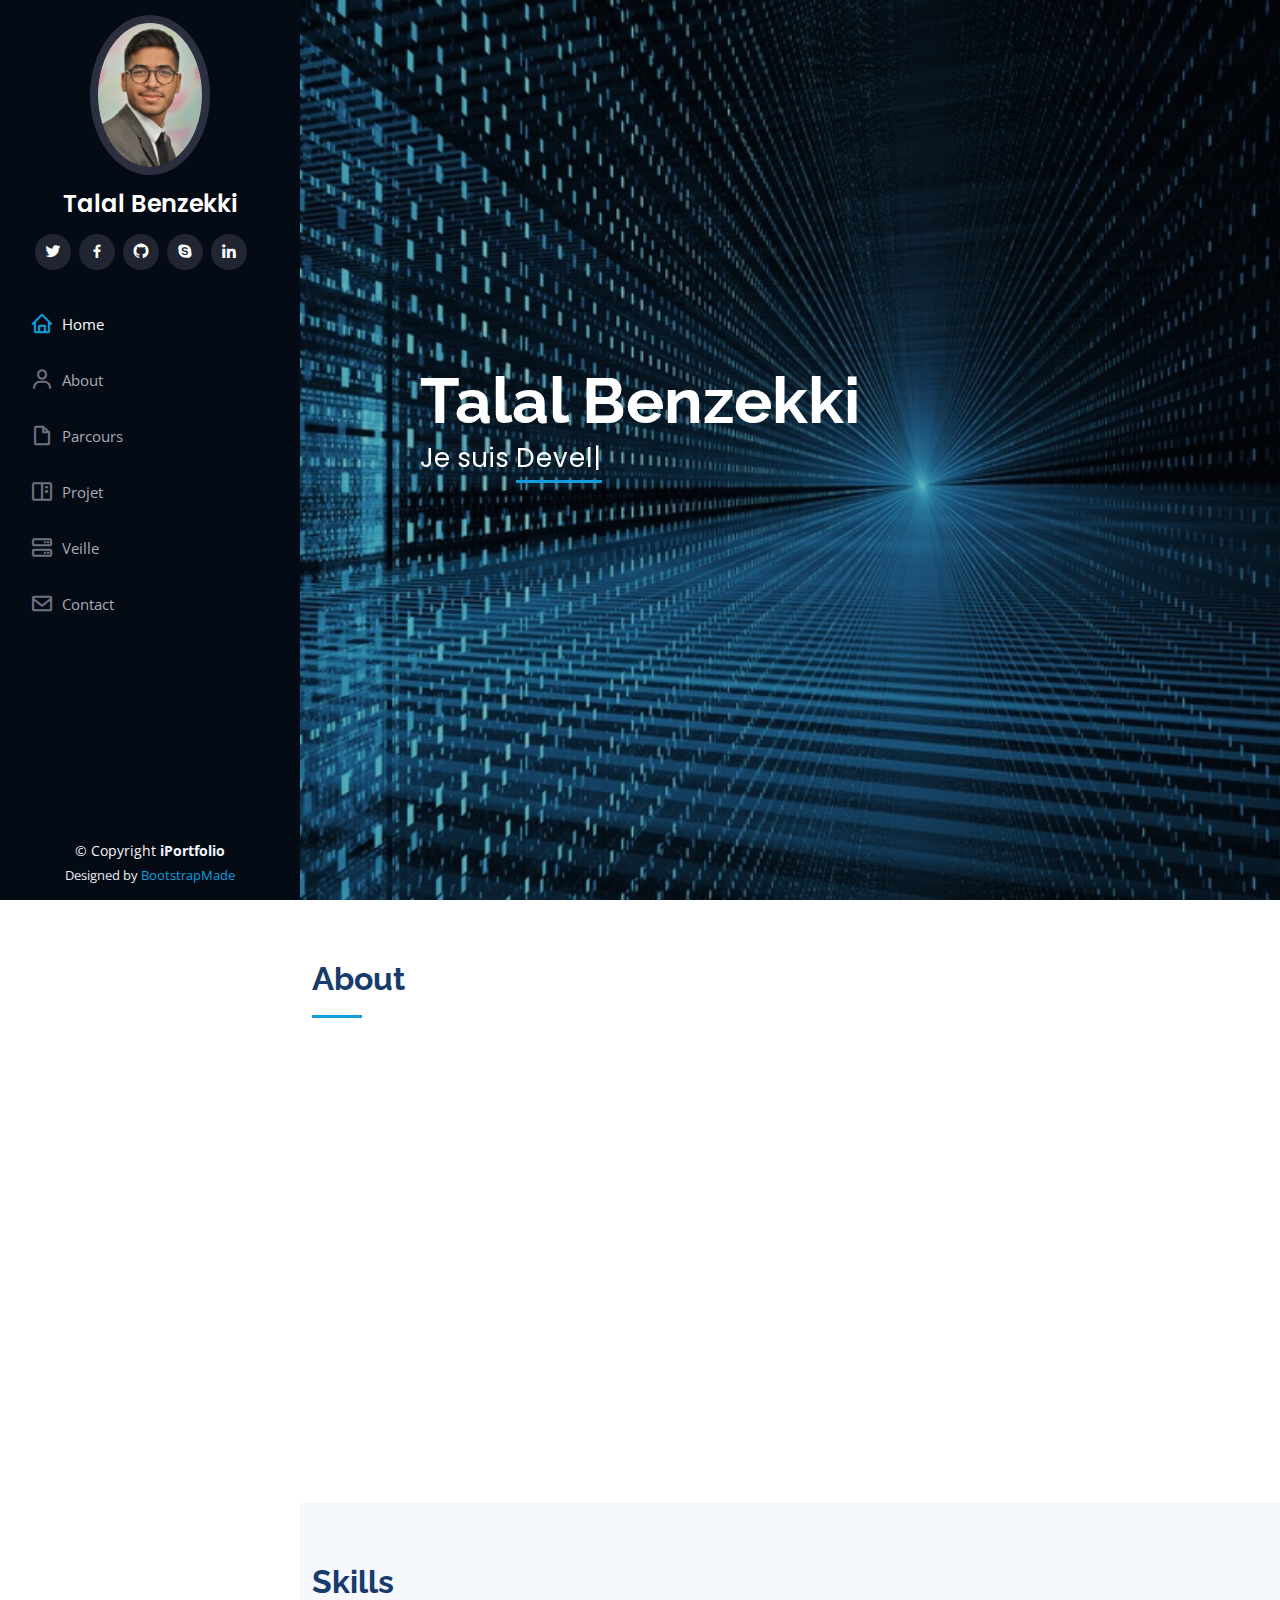
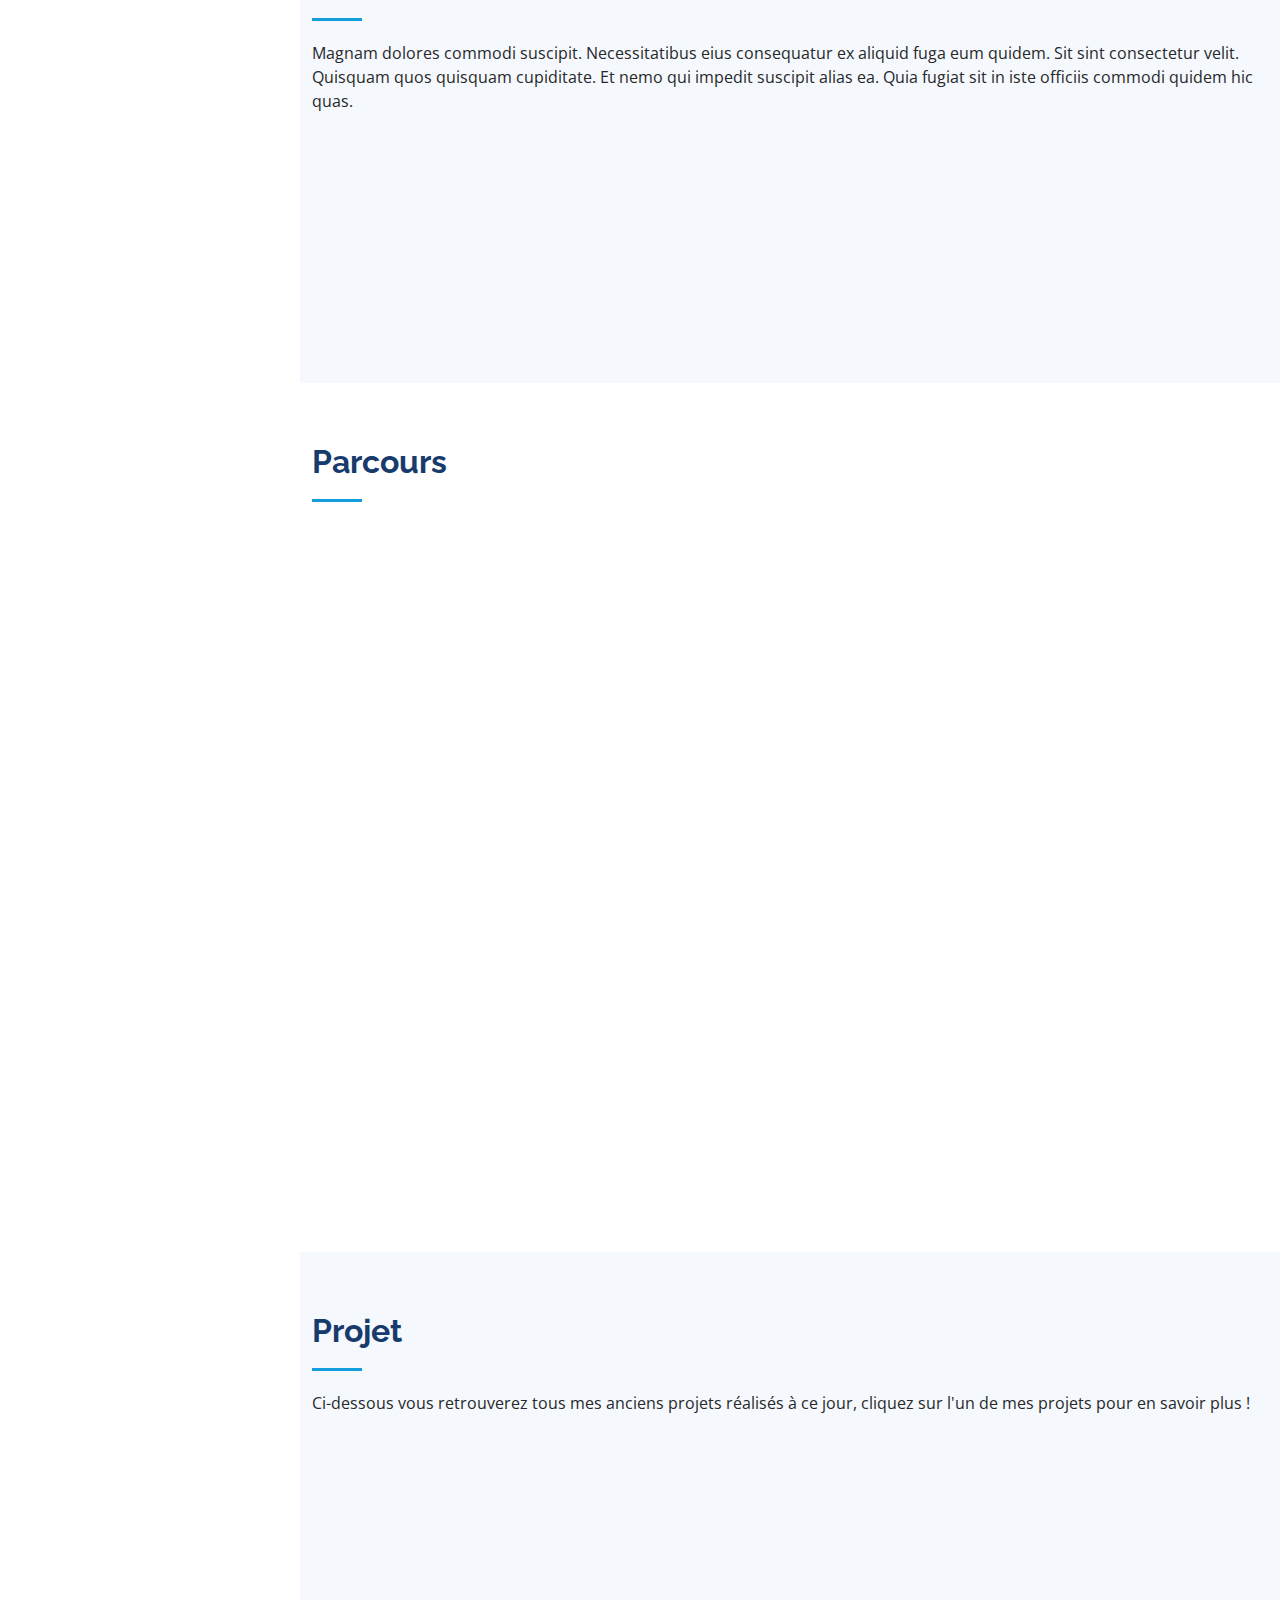
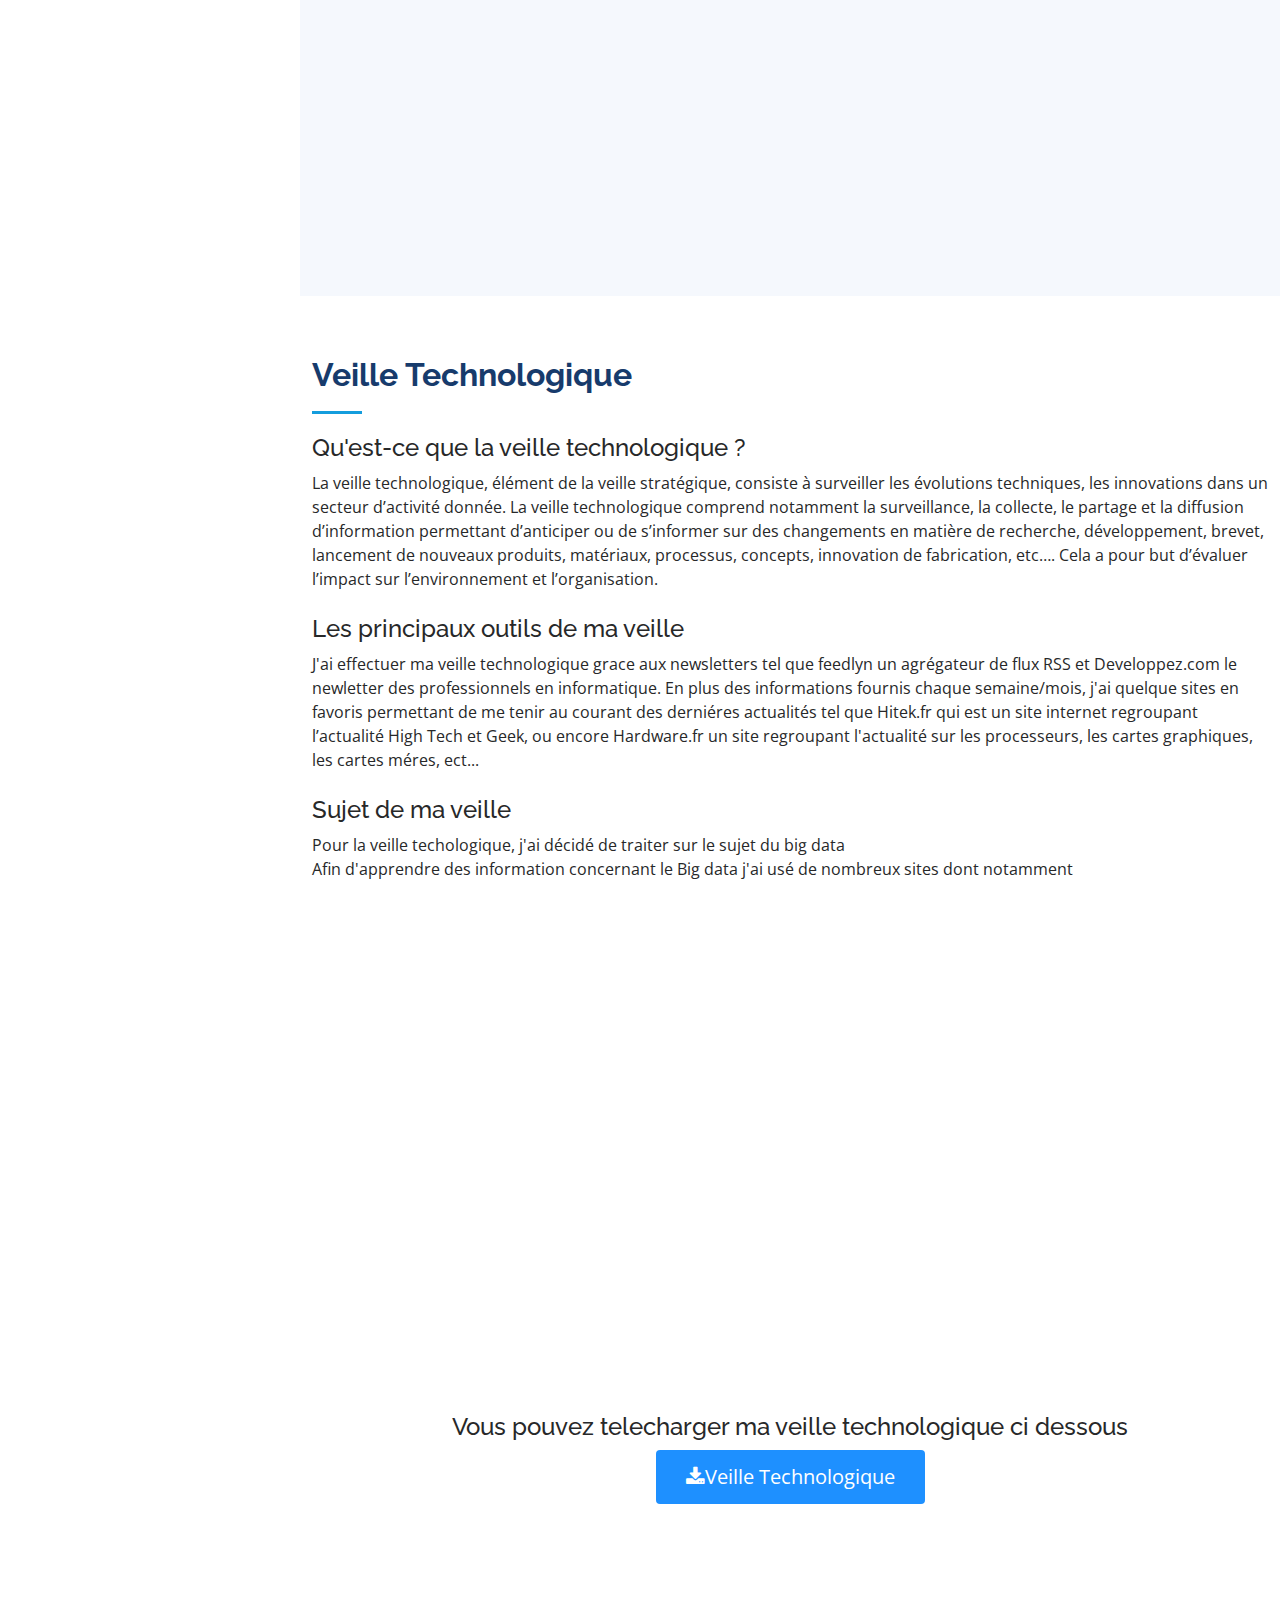
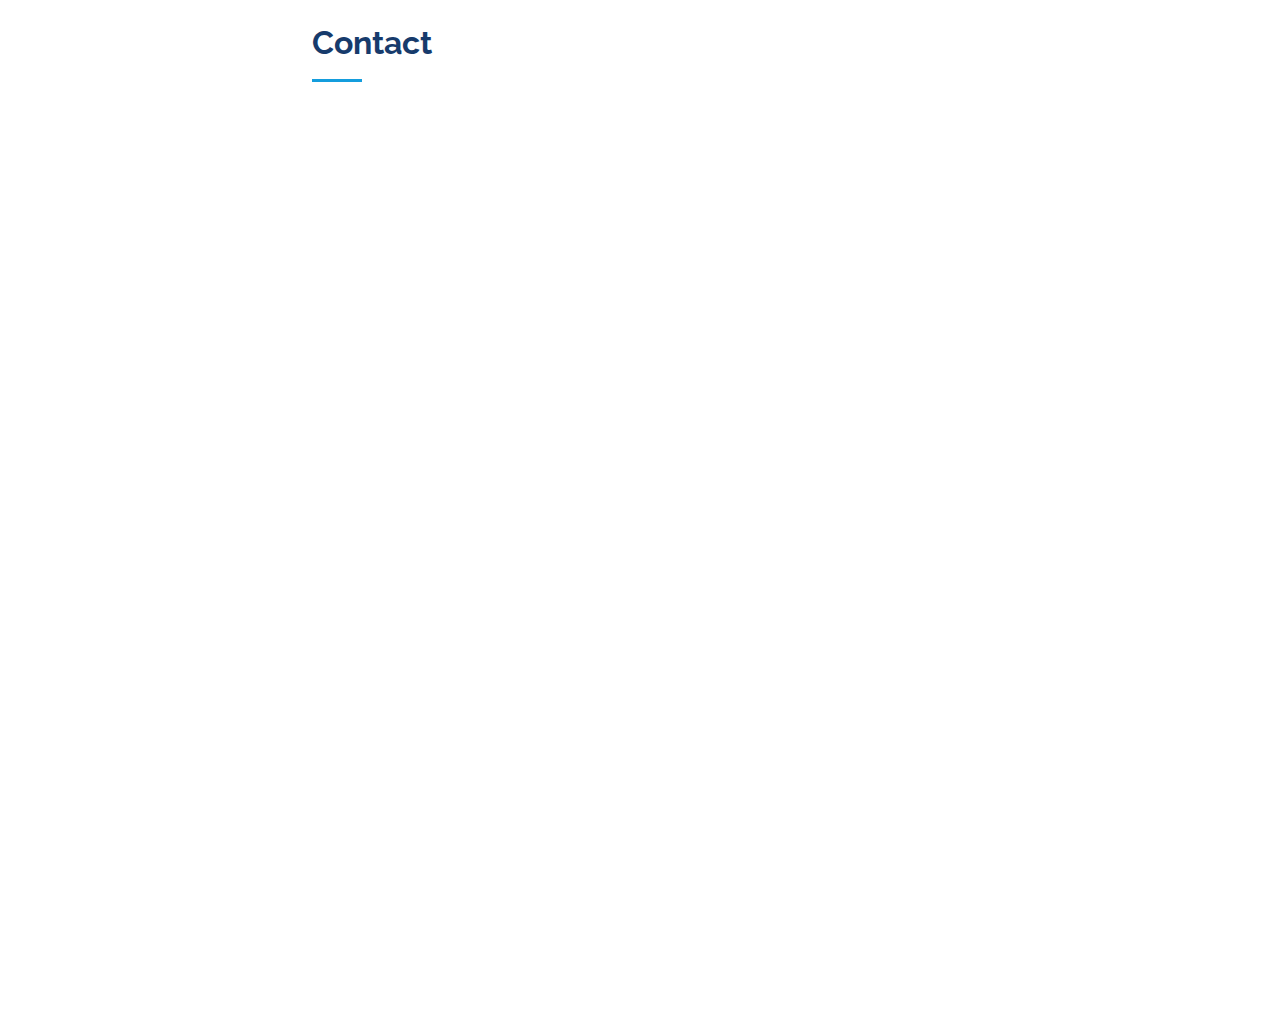
==== iPortfolio/index.html @ 44877b8a "Feat: Ajout du Portfolio" ====
<!DOCTYPE html>
<html lang="en">

<head>
  <meta charset="utf-8">
  <meta content="width=device-width, initial-scale=1.0" name="viewport">

  <title>iPortfolio Bootstrap Template - Index</title>
  <meta content="" name="description">
  <meta content="" name="keywords">

  <!-- Favicons -->
  <link href="assets/img/favicon.png" rel="icon">
  <link href="assets/img/apple-touch-icon.png" rel="apple-touch-icon">

  <!-- Google Fonts -->
  <link href="https://fonts.googleapis.com/css?family=Open+Sans:300,300i,400,400i,600,600i,700,700i|Raleway:300,300i,400,400i,500,500i,600,600i,700,700i|Poppins:300,300i,400,400i,500,500i,600,600i,700,700i" rel="stylesheet">

  <!-- Vendor CSS Files -->
  <link href="assets/vendor/aos/aos.css" rel="stylesheet">
  <link href="assets/vendor/bootstrap/css/bootstrap.min.css" rel="stylesheet">
  <link href="assets/vendor/bootstrap-icons/bootstrap-icons.css" rel="stylesheet">
  <link href="assets/vendor/boxicons/css/boxicons.min.css" rel="stylesheet">
  <link href="assets/vendor/glightbox/css/glightbox.min.css" rel="stylesheet">
  <link href="assets/vendor/swiper/swiper-bundle.min.css" rel="stylesheet">
  <link rel="stylesheet" href="https://cdnjs.cloudflare.com/ajax/libs/font-awesome/4.7.0/css/font-awesome.min.css">
  <!-- Template Main CSS File -->
  <link href="assets/css/style.css" rel="stylesheet">

  <!-- =======================================================
  * Template Name: iPortfolio - v3.7.0
  * Template URL: https://bootstrapmade.com/iportfolio-bootstrap-portfolio-websites-template/
  * Author: BootstrapMade.com
  * License: https://bootstrapmade.com/license/
  ======================================================== -->
</head>

<body>

  <!-- ======= Mobile nav toggle button ======= -->
  <i class="bi bi-list mobile-nav-toggle d-xl-none"></i>

  <!-- ======= Header ======= -->
  <header id="header">
    <div class="d-flex flex-column">

      <div class="profile">
        <img src="assets/img/profile.jpg" alt="" class="img-fluid rounded-circle">
        <h1 class="text-light"><a href="index.html">Talal Benzekki</a></h1>
        <div class="social-links mt-3 text-center">
          <a href="#" class="twitter"><i class="bx bxl-twitter"></i></a>
          <a href="#" class="facebook"><i class="bx bxl-facebook"></i></a>
          <a href="https://github.com/Astralale" class="github"><i class="bx bxl-github"></i></a>
          <a href="#" class="google-plus"><i class="bx bxl-skype"></i></a>
          <a href="https://www.linkedin.com/in/talal-benzekki-a6674122a/" class="linkedin"><i class="bx bxl-linkedin"></i></a>
          <i class="fa-solid fa-user"></i>
        </div>
      </div>

      <nav id="navbar" class="nav-menu navbar">
        <ul>
          <li><a href="#hero" class="nav-link scrollto active"><i class="bx bx-home"></i> <span>Home</span></a></li>
          <li><a href="#about" class="nav-link scrollto"><i class="bx bx-user"></i> <span>About</span></a></li>
          <li><a href="#resume" class="nav-link scrollto"><i class="bx bx-file-blank"></i> <span>Parcours</span></a></li>
          <li><a href="#portfolio" class="nav-link scrollto"><i class="bx bx-book-content"></i> <span>Projet</span></a></li>
          <li><a href="#services" class="nav-link scrollto"><i class="bx bx-server"></i> <span>Veille</span></a></li>
          <li><a href="#contact" class="nav-link scrollto"><i class="bx bx-envelope"></i> <span>Contact</span></a></li>
        </ul>
      </nav><!-- .nav-menu -->
    </div>
  </header><!-- End Header -->

  <!-- ======= Hero Section ======= -->
  <section id="hero" class="d-flex flex-column justify-content-center align-items-center">
    <div class="hero-container" data-aos="fade-in">
      <h1>Talal Benzekki</h1>
      <p>Je suis <span class="typed" data-typed-items="Developpeur, Curieux"></span></p>
    </div>
  </section><!-- End Hero -->

  <main id="main">

    <!-- ======= About Section ======= -->
    <section id="about" class="about">
      <div class="container">

        <div class="section-title">
          <h2>About</h2>
        </div>

        <div class="row">
          <div class="col-lg-4" data-aos="fade-right">
            <img src="assets/img/profile.jpg" class="img-fluid" alt="">
          </div>
          <div class="col-lg-8 pt-4 pt-lg-0 content" data-aos="fade-left">
            <h3>Présentation</h3>
            <p>
              Je suis <strong>Talal Benzekki</strong>, étudiant en premiere année de <strong>BTS SIO </strong> (Services Informatiques aux Organisations), Option SLAM (Solutions Logicielles et Application Métier)
              l'option spécialisée pour le développement, au <strong> lycée Parc des Loges</strong> à Evry (91000).
             </p>
            <p> Actuellement diplômé du BAC GENERALE Option NSI (Numerique Science Informatique). </p>
            <a href="assets/img/CV_BENZEKKI_TALAL.docx" style="text-decoration:none;" target="_blank"><strong> Retrouvez mon CV ici <i class="icofont-file-document"></i></strong></a><br><br>
            <h3>Projet Professionnel</h3>
            <p>
              Mon projet professionnel est de devenir <strong>Webmaster / Web développeur</strong> (concepteur de site internet), après mes 2 ans d'études en <strong>BTS SIO </strong>
              je compte  ensuite poursuivre mes etudes en rejoignant une ecole d'ingenieur.
            </p>
          </div>
        </div>

      </div>
    </section><!-- End About Section -->

      <!-- ======= Skills Section ======= -->
    <section id="skills" class="skills section-bg">
      <div class="container">

        <div class="section-title">
          <h2>Skills</h2>
          <p>Magnam dolores commodi suscipit. Necessitatibus eius consequatur ex aliquid fuga eum quidem. Sit sint consectetur velit. Quisquam quos quisquam cupiditate. Et nemo qui impedit suscipit alias ea. Quia fugiat sit in iste officiis commodi quidem hic quas.</p>
        </div>

        <div class="row skills-content">

          <div class="col-lg-6" data-aos="fade-up">

            <div class="progress">
              <span class="skill">HTML <i class="val">100%</i></span>
              <div class="progress-bar-wrap">
                <div class="progress-bar" role="progressbar" aria-valuenow="100" aria-valuemin="0" aria-valuemax="100"></div>
              </div>
            </div>

            <div class="progress">
              <span class="skill">CSS <i class="val">90%</i></span>
              <div class="progress-bar-wrap">
                <div class="progress-bar" role="progressbar" aria-valuenow="90" aria-valuemin="0" aria-valuemax="100"></div>
              </div>
            </div>

            <div class="progress">
              <span class="skill">JavaScript <i class="val">75%</i></span>
              <div class="progress-bar-wrap">
                <div class="progress-bar" role="progressbar" aria-valuenow="75" aria-valuemin="0" aria-valuemax="100"></div>
              </div>
            </div>

          </div>

          <div class="col-lg-6" data-aos="fade-up" data-aos-delay="100">

            <div class="progress">
              <span class="skill">PHP <i class="val">80%</i></span>
              <div class="progress-bar-wrap">
                <div class="progress-bar" role="progressbar" aria-valuenow="80" aria-valuemin="0" aria-valuemax="100"></div>
              </div>
            </div>

            <div class="progress">
              <span class="skill">WordPress/CMS <i class="val">90%</i></span>
              <div class="progress-bar-wrap">
                <div class="progress-bar" role="progressbar" aria-valuenow="90" aria-valuemin="0" aria-valuemax="100"></div>
              </div>
            </div>

            <div class="progress">
              <span class="skill">Photoshop <i class="val">55%</i></span>
              <div class="progress-bar-wrap">
                <div class="progress-bar" role="progressbar" aria-valuenow="55" aria-valuemin="0" aria-valuemax="100"></div>
              </div>
            </div>

          </div>

        </div>

      </div>
    </section><!-- End Skills Section -->

    <!-- ======= Resume Section ======= -->
    <section id="resume" class="resume">
      <div class="container">

        <div class="section-title">
          <h2>Parcours</h2>
        </div>

        <div class="row">
          <div class="col-lg-6" data-aos="fade-up">
            <h3 class="resume-title">Expérience profesionnelle</h3>
            <div class="resume-item pb-0">
              <h4>STAGE DÉVELOPPEUR FRONT-END</h4>
              <h5>Mai - Juin 2021</h5>
              <p><em>Stage chez l'entreprise Hersand où j'ai effectué la refonte d'un site marchand via le CMS Drupal, création d'un logiciel de gestion de stock.</em></p>

            </div>

            <h3 class="resume-title">Formations</h3>
            <div class="resume-item">
              <h4 >BTS SIO (SERVICES INFORMATIQUES AUX ORGANISATIONS)</h4>
              <h5>2021- 2023</h5>
              <p><em>Lycée Robert Schuman Dugny, Option SLAM (Solutions Logicielles et Applications Métiers)</em></p>
            </div>
            <div class="resume-item">
              <h4>BAC GENERALE OPTION MATHEMATIQUE NSI(NUMERIQUE SCIENCE INFORMATIQUE)</h4>
              <h5>2020 - 2021</h5>
              <p><em>Lycée la Salle Saint Rosaire, Sarcelle</em></p>
            </div>
          </div>
          <div class="col-lg-6" data-aos="fade-up" data-aos-delay="100">
            <h3 class="resume-title">Centres D'intérêts</h3>
            <div class="resume-item">
              <h4>Veille technologique</h4>
              <h5>2021 - Maintenant</h5>
              <p><em>J'ai pour habitude de lire des articles concernant l'informatique et plus particulierement le big data car c'est un domaine que je trouve tres interessant.</em></p>

            </div>
            <div class="resume-item">
              <h4>Musculation</h4>
              <h5>2021 - Maintenant</h5>
              <p><em>Pratiqué la musculation en chaque fin de soirée, m'aide à réduire le stress et booste la confiance en soi !</em></p>

            </div>
            <div class="resume-item">
              <h4>Devellopement</h4>
              <h5>2018 - Maintenant</h5>
              <p><em>Au-delàs des projets a réalisé au cours de mon année de BTS, pendant mon temps libre, je code  en html, css, php, java.</em></p>
              <ul>
                <li>Creation de jeu en java.</li>
                <li>Creation de site avec base de données</li>
                <li>Creation de site avec avec animation css</li>
              </ul>
            </div>
          </div>
        </div>

      </div>
    </section><!-- End Resume Section -->

    <!-- ======= Portfolio Section ======= -->
    <section id="portfolio" class="portfolio section-bg">
      <div class="container">

        <div class="section-title">
          <h2>Projet</h2>
          <p>Ci-dessous vous retrouverez tous mes anciens projets réalisés à ce jour, cliquez sur l'un de mes projets pour en savoir plus !</p>
        </div>

        <div class="row" data-aos="fade-up">
          <div class="col-lg-12 d-flex justify-content-center">
            <ul id="portfolio-flters">
              <li data-filter="*" class="filter-active">All</li>
              <li data-filter=".filter-java">Application java</li>
              <li data-filter=".filter-web">Site Web</li>
            </ul>
          </div>
        </div>

        <div class="row portfolio-container" data-aos="fade-up" data-aos-delay="100">

          <div class="col-lg-4 col-md-6 portfolio-item filter-web">
            <h4 style="text-align: center">Site- KUT Cinema</h4>
            <center><h5 class="date" style>Decembre 2021</h5></center>
            <div class="portfolio-wrap">
                <img src="assets/img/portfolio/Kut-cinema.JPG" class="img-fluid" alt="">
                <div class="portfolio-links">
                  <a href="assets/img/portfolio/portfolio-1.jpg" data-gallery="portfolioGallery" class="portfolio-lightbox" title="App 1"><i class="bx bx-plus"></i></a>
                  <a href="portfolio-details.html" title="More Details"><i class="bx bx-link"></i></a>
                </div>
            </div>
            <br>
            <center><h5 class="date" style="background: #ffe5e5;">Langages : HTML, CSS, PHP object</h5></center>
          </div>


          <div class="col-lg-4 col-md-6 portfolio-item filter-web">
            <h4 style="text-align: center">Site- Projet Avion</h4>
            <center><h5 class="date" style>Decembre 2021</h5></center>
            <div class="portfolio-wrap">
              <img src="assets/img/portfolio/Projet-avion.JPG" class="img-fluid" alt="">
              <div class="portfolio-links">
                <a href="assets/img/portfolio/portfolio-1.jpg" data-gallery="portfolioGallery" class="portfolio-lightbox" title="App 1"><i class="bx bx-plus"></i></a>
                <a href="portfolio-details.html" title="More Details"><i class="bx bx-link"></i></a>
              </div>
            </div>
            <br>
            <center><h5 class="date" style="background: #ffe5e5;">Langages : HTML, CSS, PHP object</h5></center>
          </div>


          <div class="col-lg-4 col-md-6 portfolio-item filter-web">
            <h4 style="text-align: center">Site- Projet Pronote</h4>
            <center><h5 class="date" style>Fevrier 2021</h5></center>
            <div class="portfolio-wrap">
              <img src="assets/img/portfolio/Projet-Schoolnow.jpg" class="img-fluid" alt="">
              <div class="portfolio-links">
                <a href="assets/img/portfolio/portfolio-1.jpg" data-gallery="portfolioGallery" class="portfolio-lightbox" title="App 1"><i class="bx bx-plus"></i></a>
                <a href="portfolio-details.html" title="More Details"><i class="bx bx-link"></i></a>
              </div>
            </div>
            <br>
            <center><h5 class="date" style="background: #ffe5e5;">Langages : HTML, CSS, PHP object</h5></center>
          </div>

        </div>

      </div>
    </section><!-- End Portfolio Section -->

    <!-- ======= Services Section ======= -->
    <section id="services" class="services">
      <div class="container">

        <div class="section-title">
          <h2>Veille Technologique</h2>
          <h4>Qu'est-ce que la veille technologique ?</h4>
          <p>La veille technologique, élément de la veille stratégique, consiste à surveiller les évolutions techniques, les innovations dans un secteur d’activité donnée. La veille technologique comprend notamment la surveillance, la collecte, le partage et la diffusion d’information permettant d’anticiper ou de s’informer sur des changements en matière de recherche, développement, brevet, lancement de nouveaux produits, matériaux, processus, concepts, innovation de fabrication, etc…. Cela a pour but d’évaluer l’impact sur l’environnement et l’organisation.</p>
          <br>
          <h4>Les principaux outils de ma veille</h4>
          <p>J'ai effectuer ma veille technologique grace aux newsletters tel que feedlyn un agrégateur de flux RSS et Developpez.com le newletter des professionnels en informatique. En plus des informations fournis chaque semaine/mois, j'ai quelque sites en favoris permettant de me tenir au courant des derniéres actualités tel que Hitek.fr qui est un site internet regroupant l’actualité High Tech et Geek, ou encore Hardware.fr un site regroupant l'actualité sur les processeurs, les cartes graphiques, les cartes méres, ect...</p>
          <br>
          <h4>Sujet de ma veille</h4>
          <p>Pour la veille techologique, j'ai décidé de traiter sur le sujet du big data </p>
          <p>Afin d'apprendre des information concernant le Big data j'ai usé de nombreux sites dont notamment</p>
        </div>

        <div class="row">
          <div class="col-lg-4 col-md-6 icon-box" data-aos="fade-up">
            <div class="icon"><i class="bi bi-briefcase"></i></div>
            <h4 class="title"><a href="">Les 7 tendances du Big Data en 2017</a></h4>
            <p class="description">De plus en plus d’entreprises consacrent une partie de leurs activités à l’exploitation de données, sans pour autant disposer en interne des compétences nécessaires. Par conséquent, les équipes internes et les partenaires qui fournissent ou prennent en charge le Big Data connaitront une ascension considérable. Par contre, ces mêmes partenaires devront s’assurer de la sécurité des données. Mais ils doivent proposer également à leurs clients des moyens plus efficaces pour les analyser.</p>
          </div>
          <div class="col-lg-4 col-md-6 icon-box" data-aos="fade-up" data-aos-delay="100">
            <div class="icon"><i class="bi bi-card-checklist"></i></div>
            <h4 class="title"><a href="https://itsocial.fr/articles-decideurs/article/etat-lieux-big-data-leconomie-francaise/">Etat des lieux du Big Data dans l’économie française</a></h4>
            <p class="description">Le marché du Big Data s'accélère. Son ancrage au cœur des stratégies des entreprises françaises serait le signe de la maturité.

              Le marché français du Big Data serait arrivé à maturité. Son rayonnement s'étendrait désormais à tous les secteurs d'activité de l'économie française, concrétisant ainsi la mise en avant de projets applicatifs, et non plus uniquement expérimentaux.</p>
          </div>
          <div class="col-lg-4 col-md-6 icon-box" data-aos="fade-up" data-aos-delay="200">
            <div class="icon"><i class="bi bi-currency-dollar"></i></div>
            <h4 class="title"><a href="">Big Data analytiques : un marché de 34,1 Md$ en Europe selon IDC</a></h4>
            <p class="description">IDC prévoit que les revenus du Big Data et des analytiques en Europe occidentale atteindront 34,1 milliards de dollars en 2017, soit une augmentation de 10,4% par rapport à 2016.Les très grandes entreprises (plus de 1000 employés) seront à l’origine de 60% de ces dépenses en 2020,les banques, le discret manufacturing (produits finis) et les processus de fabrications seront plus d’un tiers des investissements IT dans les Big Data analytiques.</p>
          </div>
        </div>
        <div style="text-align: center;"><h4>Vous pouvez telecharger ma veille technologique ci dessous</h4>
          <a href="assets/img/Tableau%20de%20suivi%20de%20veille%20technologique%20BTS%20SIO%20–%20Copie%20(1).xlsx" target="_blank">
            <button class="btn" ><i class="fa fa-download"></i>Veille Technologique</button>
          </a>
        </div>
      </div>


    </section><!-- End Services Section -->


    <!-- ======= Contact Section ======= -->
    <section id="contact" class="contact">
      <div class="container">

        <div class="section-title">
          <h2>Contact</h2>
        </div>

        <div class="row" data-aos="fade-in">

          <div class="col-lg-5 d-flex align-items-stretch">
            <div class="info">
              <div class="address">
                <i class="bi bi-geo-alt"></i>
                <h4>Ville:</h4>
                <p>Pierrefitte-sur-Seine
                </p>
              </div>

              <div class="email">
                <i class="bi bi-envelope"></i>
                <h4>Email:</h4>
                <p>benzekkitalal@gmail.com</p>
              </div>

              <div class="phone">
                <i class="bi bi-phone"></i>
                <h4>Telephone:</h4>
                <p>07 68 33 26 36</p>
              </div>

              <iframe src="https://www.google.com/maps/embed?pb=!1m18!1m12!1m3!1d2619.4421032490595!2d2.3578498155366225!3d48.96410807929802!2m3!1f0!2f0!3f0!3m2!1i1024!2i768!4f13.1!3m3!1m2!1s0x47e669653a7757b5%3A0x526de60a321beda!2sMairie%20de%20Pierrefitte!5e0!3m2!1sfr!2sfr!4v1650045807816!5m2!1sfr!2sfr" width="600" height="450" style="border:0;" allowfullscreen="" loading="lazy" referrerpolicy="no-referrer-when-downgrade"></iframe>            </div>

          </div>

          <div class="col-lg-7 mt-5 mt-lg-0 d-flex align-items-stretch">
            <form action="forms/contact.php" method="post" role="form" class="php-email-form">
              <div class="row">
                <div class="form-group col-md-6">
                  <label for="name">Your Name</label>
                  <input type="text" name="name" class="form-control" id="name" required>
                </div>
                <div class="form-group col-md-6">
                  <label for="name">Your Email</label>
                  <input type="email" class="form-control" name="email" id="email" required>
                </div>
              </div>
              <div class="form-group">
                <label for="name">Subject</label>
                <input type="text" class="form-control" name="subject" id="subject" required>
              </div>
              <div class="form-group">
                <label for="name">Message</label>
                <textarea class="form-control" name="message" rows="10" required></textarea>
              </div>
              <div class="my-3">
                <div class="loading">Loading</div>
                <div class="error-message"></div>
                <div class="sent-message">Your message has been sent. Thank you!</div>
              </div>
              <div class="text-center"><button type="submit">Send Message</button></div>
            </form>
          </div>

        </div>

      </div>
    </section><!-- End Contact Section -->

  </main><!-- End #main -->

  <!-- ======= Footer ======= -->
  <footer id="footer">
    <div class="container">
      <div class="copyright">
        &copy; Copyright <strong><span>iPortfolio</span></strong>
      </div>
      <div class="credits">
        <!-- All the links in the footer should remain intact. -->
        <!-- You can delete the links only if you purchased the pro version. -->
        <!-- Licensing information: https://bootstrapmade.com/license/ -->
        <!-- Purchase the pro version with working PHP/AJAX contact form: https://bootstrapmade.com/iportfolio-bootstrap-portfolio-websites-template/ -->
        Designed by <a href="https://bootstrapmade.com/">BootstrapMade</a>
      </div>
    </div>
  </footer><!-- End  Footer -->

  <a href="#" class="back-to-top d-flex align-items-center justify-content-center"><i class="bi bi-arrow-up-short"></i></a>

  <!-- Vendor JS Files -->
  <script src="assets/vendor/purecounter/purecounter.js"></script>
  <script src="assets/vendor/aos/aos.js"></script>
  <script src="assets/vendor/bootstrap/js/bootstrap.bundle.min.js"></script>
  <script src="assets/vendor/glightbox/js/glightbox.min.js"></script>
  <script src="assets/vendor/isotope-layout/isotope.pkgd.min.js"></script>
  <script src="assets/vendor/swiper/swiper-bundle.min.js"></script>
  <script src="assets/vendor/typed.js/typed.min.js"></script>
  <script src="assets/vendor/waypoints/noframework.waypoints.js"></script>
  <script src="assets/vendor/php-email-form/validate.js"></script>

  <!-- Template Main JS File -->
  <script src="assets/js/main.js"></script>

</body>

</html>
---- iPortfolio/assets/css/style.css ----
/**
* Template Name: iPortfolio - v3.7.0
* Template URL: https://bootstrapmade.com/iportfolio-bootstrap-portfolio-websites-template/
* Author: BootstrapMade.com
* License: https://bootstrapmade.com/license/
*/

/*--------------------------------------------------------------
# General
--------------------------------------------------------------*/
body {
  font-family: "Open Sans", sans-serif;
  color: #272829;
}

a {
  color: #149ddd;
  text-decoration: none;
}

a:hover {
  color: #37b3ed;
  text-decoration: none;
}

h1, h2, h3, h4, h5, h6 {
  font-family: "Raleway", sans-serif;
}

/*--------------------------------------------------------------
# Back to top button
--------------------------------------------------------------*/
.back-to-top {
  position: fixed;
  visibility: hidden;
  opacity: 0;
  right: 15px;
  bottom: 15px;
  z-index: 996;
  background: #149ddd;
  width: 40px;
  height: 40px;
  border-radius: 50px;
  transition: all 0.4s;
}
.back-to-top i {
  font-size: 28px;
  color: #fff;
  line-height: 0;
}
.back-to-top:hover {
  background: #2eafec;
  color: #fff;
}
.back-to-top.active {
  visibility: visible;
  opacity: 1;
}

/*--------------------------------------------------------------
# Header
--------------------------------------------------------------*/
#header {
  position: fixed;
  top: 0;
  left: 0;
  bottom: 0;
  width: 300px;
  transition: all ease-in-out 0.5s;
  z-index: 9997;
  transition: all 0.5s;
  padding: 0 15px;
  background: #040b14;
  overflow-y: auto;
}
#header .profile img {
  margin: 15px auto;
  display: block;
  width: 120px;
  border: 8px solid #2c2f3f;
}
#header .profile h1 {
  font-size: 24px;
  margin: 0;
  padding: 0;
  font-weight: 600;
  -moz-text-align-last: center;
  text-align-last: center;
  font-family: "Poppins", sans-serif;
}
#header .profile h1 a, #header .profile h1 a:hover {
  color: #fff;
  text-decoration: none;
}
#header .profile .social-links a {
  font-size: 18px;
  display: inline-block;
  background: #212431;
  color: #fff;
  line-height: 1;
  padding: 8px 0;
  margin-right: 4px;
  border-radius: 50%;
  text-align: center;
  width: 36px;
  height: 36px;
  transition: 0.3s;
}
#header .profile .social-links a:hover {
  background: #149ddd;
  color: #fff;
  text-decoration: none;
}

#main {
  margin-left: 300px;
}

@media (max-width: 1199px) {
  #header {
    left: -300px;
  }

  #main {
    margin-left: 0;
  }
}
/*--------------------------------------------------------------
# Navigation Menu
--------------------------------------------------------------*/
/* Desktop Navigation */
.nav-menu {
  padding: 30px 0 0 0;
}
.nav-menu * {
  margin: 0;
  padding: 0;
  list-style: none;
}
.nav-menu > ul > li {
  position: relative;
  white-space: nowrap;
}
.nav-menu a, .nav-menu a:focus {
  display: flex;
  align-items: center;
  color: #a8a9b4;
  padding: 12px 15px;
  margin-bottom: 8px;
  transition: 0.3s;
  font-size: 15px;
}
.nav-menu a i, .nav-menu a:focus i {
  font-size: 24px;
  padding-right: 8px;
  color: #6f7180;
}
.nav-menu a:hover, .nav-menu .active, .nav-menu .active:focus, .nav-menu li:hover > a {
  text-decoration: none;
  color: #fff;
}
.nav-menu a:hover i, .nav-menu .active i, .nav-menu .active:focus i, .nav-menu li:hover > a i {
  color: #149ddd;
}

/* Mobile Navigation */
.mobile-nav-toggle {
  position: fixed;
  right: 15px;
  top: 15px;
  z-index: 9998;
  border: 0;
  font-size: 24px;
  transition: all 0.4s;
  outline: none !important;
  background-color: #149ddd;
  color: #fff;
  width: 40px;
  height: 40px;
  display: inline-flex;
  align-items: center;
  justify-content: center;
  line-height: 0;
  border-radius: 50px;
  cursor: pointer;
}

.mobile-nav-active {
  overflow: hidden;
}
.mobile-nav-active #header {
  left: 0;
}

/*--------------------------------------------------------------
# Hero Section
--------------------------------------------------------------*/
#hero {
  width: 100%;
  height: 100vh;
  background: url("../img/portfolio/numerique.jpg") top center;
  background-size: cover;
}
#hero:before {
  content: "";
  background: rgba(5, 13, 24, 0.3);
  position: absolute;
  bottom: 0;
  top: 0;
  left: 0;
  right: 0;
  z-index: 1;
}
#hero .hero-container {
  position: relative;
  z-index: 2;
  min-width: 300px;
}
#hero h1 {
  margin: 0 0 10px 0;
  font-size: 64px;
  font-weight: 700;
  line-height: 56px;
  color: #fff;
}
#hero p {
  color: #fff;
  margin-bottom: 50px;
  font-size: 26px;
  font-family: "Poppins", sans-serif;
}
#hero p span {
  color: #fff;
  padding-bottom: 4px;
  letter-spacing: 1px;
  border-bottom: 3px solid #149ddd;
}
@media (min-width: 1024px) {
  #hero {
    background-attachment: fixed;
  }
}
@media (max-width: 768px) {
  #hero h1 {
    font-size: 28px;
    line-height: 36px;
  }
  #hero h2 {
    font-size: 18px;
    line-height: 24px;
    margin-bottom: 30px;
  }
}

/*--------------------------------------------------------------
# Sections General
--------------------------------------------------------------*/
section {
  padding: 60px 0;
  overflow: hidden;
}

.section-bg {
  background: #f5f8fd;
}

.section-title {
  padding-bottom: 30px;
}
.section-title h2 {
  font-size: 32px;
  font-weight: bold;
  margin-bottom: 20px;
  padding-bottom: 20px;
  position: relative;
  color: #173b6c;
}
.section-title h2::after {
  content: "";
  position: absolute;
  display: block;
  width: 50px;
  height: 3px;
  background: #149ddd;
  bottom: 0;
  left: 0;
}
.section-title p {
  margin-bottom: 0;
}

/*--------------------------------------------------------------
# About
--------------------------------------------------------------*/
.about .content h3 {
  font-weight: 700;
  font-size: 26px;
  color: #173b6c;
}
.about .content ul {
  list-style: none;
  padding: 0;
}
.about .content ul li {
  margin-bottom: 20px;
  display: flex;
  align-items: center;
}
.about .content ul strong {
  margin-right: 10px;
}
.about .content ul i {
  font-size: 16px;
  margin-right: 5px;
  color: #149ddd;
  line-height: 0;
}
.about .content p:last-child {
  margin-bottom: 0;
}

/*--------------------------------------------------------------
# Facts
--------------------------------------------------------------*/
.facts {
  padding-bottom: 30px;
}
.facts .count-box {
  padding: 30px;
  width: 100%;
}
.facts .count-box i {
  display: block;
  font-size: 44px;
  color: #149ddd;
  float: left;
  line-height: 0;
}
.facts .count-box span {
  font-size: 48px;
  line-height: 40px;
  display: block;
  font-weight: 700;
  color: #050d18;
  margin-left: 60px;
}
.facts .count-box p {
  padding: 15px 0 0 0;
  margin: 0 0 0 60px;
  font-family: "Raleway", sans-serif;
  font-size: 14px;
  color: #122f57;
}
.facts .count-box a {
  font-weight: 600;
  display: block;
  margin-top: 20px;
  color: #122f57;
  font-size: 15px;
  font-family: "Poppins", sans-serif;
  transition: ease-in-out 0.3s;
}
.facts .count-box a:hover {
  color: #1f5297;
}

/*--------------------------------------------------------------
# Akills
--------------------------------------------------------------*/
.skills .progress {
  height: 60px;
  display: block;
  background: none;
  border-radius: 0;
}
.skills .progress .skill {
  padding: 0;
  margin: 0 0 6px 0;
  text-transform: uppercase;
  display: block;
  font-weight: 600;
  font-family: "Poppins", sans-serif;
  color: #050d18;
}
.skills .progress .skill .val {
  float: right;
  font-style: normal;
}
.skills .progress-bar-wrap {
  background: #dce8f8;
  height: 10px;
}
.skills .progress-bar {
  width: 1px;
  height: 10px;
  transition: 0.9s;
  background-color: #149ddd;
}

/*--------------------------------------------------------------
# Resume
--------------------------------------------------------------*/
.resume .resume-title {
  font-size: 26px;
  font-weight: 700;
  margin-top: 20px;
  margin-bottom: 20px;
  color: #050d18;
}
.resume .resume-item {
  padding: 0 0 20px 20px;
  margin-top: -2px;
  border-left: 2px solid #1f5297;
  position: relative;
}
.resume .resume-item h4 {
  line-height: 18px;
  font-size: 18px;
  font-weight: 600;
  text-transform: uppercase;
  font-family: "Poppins", sans-serif;
  color: #050d18;
  margin-bottom: 10px;
}
.resume .resume-item h5 {
  font-size: 16px;
  background: #e4edf9;
  padding: 5px 15px;
  display: inline-block;
  font-weight: 600;
  margin-bottom: 10px;
}
.resume .resume-item ul {
  padding-left: 20px;
}
.resume .resume-item ul li {
  padding-bottom: 10px;
}
.resume .resume-item:last-child {
  padding-bottom: 0;
}
.resume .resume-item::before {
  content: "";
  position: absolute;
  width: 16px;
  height: 16px;
  border-radius: 50px;
  left: -9px;
  top: 0;
  background: #fff;
  border: 2px solid #1f5297;
}

/*--------------------------------------------------------------
# Portfolio
--------------------------------------------------------------*/
.portfolio .portfolio-item {
  margin-bottom: 30px;
}
.portfolio #portfolio-flters {
  padding: 0;
  margin: 0 auto 35px auto;
  list-style: none;
  text-align: center;
  background: #fff;
  border-radius: 50px;
  padding: 2px 15px;
}
.portfolio #portfolio-flters li {
  cursor: pointer;
  display: inline-block;
  padding: 10px 15px 8px 15px;
  font-size: 14px;
  font-weight: 600;
  line-height: 1;
  text-transform: uppercase;
  color: #272829;
  margin-bottom: 5px;
  transition: all 0.3s ease-in-out;
}
.portfolio #portfolio-flters li:hover, .portfolio #portfolio-flters li.filter-active {
  color: #149ddd;
}
.portfolio #portfolio-flters li:last-child {
  margin-right: 0;
}
.portfolio .portfolio-wrap {
  transition: 0.3s;
  position: relative;
  overflow: hidden;
  z-index: 1;
}
.portfolio .portfolio-wrap::before {
  content: "";
  background: rgba(255, 255, 255, 0.5);
  position: absolute;
  left: 0;
  right: 0;
  top: 0;
  bottom: 0;
  transition: all ease-in-out 0.3s;
  z-index: 2;
  opacity: 0;
}
.portfolio .portfolio-wrap .portfolio-links {
  opacity: 1;
  left: 0;
  right: 0;
  bottom: -60px;
  z-index: 3;
  position: absolute;
  transition: all ease-in-out 0.3s;
  display: flex;
  justify-content: center;
}
.portfolio .portfolio-wrap .portfolio-links a {
  color: #fff;
  font-size: 28px;
  text-align: center;
  background: rgba(20, 157, 221, 0.75);
  transition: 0.3s;
  width: 50%;
}
.portfolio .portfolio-wrap .portfolio-links a:hover {
  background: rgba(20, 157, 221, 0.95);
}
.portfolio .portfolio-wrap .portfolio-links a + a {
  border-left: 1px solid #37b3ed;
}
.portfolio .portfolio-wrap:hover::before {
  top: 0;
  left: 0;
  right: 0;
  bottom: 0;
  opacity: 1;
}
.portfolio .portfolio-wrap:hover .portfolio-links {
  opacity: 1;
  bottom: 0;
}

/*--------------------------------------------------------------
# Portfolio Details
--------------------------------------------------------------*/
.date {
  font-size: 16px;
  background: #e4edf9;
  padding: 5px 15px;
  display: inline-block;
  font-weight: 600;
  margin-bottom: 10px;
}
.portfolio-details {
  padding-top: 40px;
}
.portfolio-details .portfolio-details-slider img {
  width: 100%;
}
.portfolio-details .portfolio-details-slider .swiper-pagination {
  margin-top: 20px;
  position: relative;
}
.portfolio-details .portfolio-details-slider .swiper-pagination .swiper-pagination-bullet {
  width: 12px;
  height: 12px;
  background-color: #fff;
  opacity: 1;
  border: 1px solid #149ddd;
}
.portfolio-details .portfolio-details-slider .swiper-pagination .swiper-pagination-bullet-active {
  background-color: #149ddd;
}
.portfolio-details .portfolio-info {
  padding: 30px;
  box-shadow: 0px 0 30px rgba(5, 13, 24, 0.08);
}
.portfolio-details .portfolio-info h3 {
  font-size: 22px;
  font-weight: 700;
  margin-bottom: 20px;
  padding-bottom: 20px;
  border-bottom: 1px solid #eee;
}
.portfolio-details .portfolio-info ul {
  list-style: none;
  padding: 0;
  font-size: 15px;
}
.portfolio-details .portfolio-info ul li + li {
  margin-top: 10px;
}
.portfolio-details .portfolio-description {
  padding-top: 30px;
}
.portfolio-details .portfolio-description h2 {
  font-size: 26px;
  font-weight: 700;
  margin-bottom: 20px;
}
.portfolio-details .portfolio-description p {
  padding: 0;
}

/*--------------------------------------------------------------
# Services
--------------------------------------------------------------*/
.services .icon-box {
  margin-bottom: 20px;
}
.services .icon {
  float: left;
  display: flex;
  align-items: center;
  justify-content: center;
  width: 54px;
  height: 54px;
  background: #149ddd;
  border-radius: 50%;
  transition: 0.5s;
  border: 1px solid #149ddd;
}
.services .icon i {
  color: #fff;
  font-size: 24px;
  line-height: 0;
}
.services .icon-box:hover .icon {
  background: #fff;
}
.services .icon-box:hover .icon i {
  color: #149ddd;
}
.services .title {
  margin-left: 80px;
  font-weight: 700;
  margin-bottom: 15px;
  font-size: 18px;
}
.services .title a {
  color: #343a40;
}
.services .title a:hover {
  color: #149ddd;
}
.services .description {
  margin-left: 80px;
  line-height: 24px;
  font-size: 14px;
}

/*--------------------------------------------------------------
# Testimonials
--------------------------------------------------------------*/
.testimonials .testimonials-carousel, .testimonials .testimonials-slider {
  overflow: hidden;
}
.testimonials .testimonial-item {
  box-sizing: content-box;
  text-align: center;
  min-height: 320px;
}
.testimonials .testimonial-item .testimonial-img {
  width: 90px;
  border-radius: 50%;
  margin: 0 auto;
}
.testimonials .testimonial-item h3 {
  font-size: 18px;
  font-weight: bold;
  margin: 10px 0 5px 0;
  color: #111;
}
.testimonials .testimonial-item h4 {
  font-size: 14px;
  color: #999;
  margin: 0;
}
.testimonials .testimonial-item .quote-icon-left, .testimonials .testimonial-item .quote-icon-right {
  color: #c3e8fa;
  font-size: 26px;
}
.testimonials .testimonial-item .quote-icon-left {
  display: inline-block;
  left: -5px;
  position: relative;
}
.testimonials .testimonial-item .quote-icon-right {
  display: inline-block;
  right: -5px;
  position: relative;
  top: 10px;
}
.testimonials .testimonial-item p {
  font-style: italic;
  margin: 0 15px 15px 15px;
  padding: 20px;
  background: #fff;
  position: relative;
  margin-bottom: 35px;
  border-radius: 6px;
  box-shadow: 0px 2px 15px rgba(0, 0, 0, 0.1);
}
.testimonials .testimonial-item p::after {
  content: "";
  width: 0;
  height: 0;
  border-top: 20px solid #fff;
  border-right: 20px solid transparent;
  border-left: 20px solid transparent;
  position: absolute;
  bottom: -20px;
  left: calc(50% - 20px);
}
.testimonials .swiper-pagination {
  margin-top: 20px;
  position: relative;
}
.testimonials .swiper-pagination .swiper-pagination-bullet {
  width: 12px;
  height: 12px;
  background-color: #fff;
  opacity: 1;
  border: 1px solid #149ddd;
}
.testimonials .swiper-pagination .swiper-pagination-bullet-active {
  background-color: #149ddd;
}

/*--------------------------------------------------------------
# Contact
--------------------------------------------------------------*/
.contact {
  padding-bottom: 130px;
}
.contact .info {
  padding: 30px;
  background: #fff;
  width: 100%;
  box-shadow: 0 0 24px 0 rgba(0, 0, 0, 0.12);
}
.contact .info i {
  font-size: 20px;
  color: #149ddd;
  float: left;
  width: 44px;
  height: 44px;
  background: #dff3fc;
  display: flex;
  justify-content: center;
  align-items: center;
  border-radius: 50px;
  transition: all 0.3s ease-in-out;
}
.contact .info h4 {
  padding: 0 0 0 60px;
  font-size: 22px;
  font-weight: 600;
  margin-bottom: 5px;
  color: #050d18;
}
.contact .info p {
  padding: 0 0 10px 60px;
  margin-bottom: 20px;
  font-size: 14px;
  color: #173b6c;
}
.contact .info .email p {
  padding-top: 5px;
}
.contact .info .social-links {
  padding-left: 60px;
}
.contact .info .social-links a {
  font-size: 18px;
  display: inline-block;
  background: #333;
  color: #fff;
  line-height: 1;
  padding: 8px 0;
  border-radius: 50%;
  text-align: center;
  width: 36px;
  height: 36px;
  transition: 0.3s;
  margin-right: 10px;
}
.contact .info .social-links a:hover {
  background: #149ddd;
  color: #fff;
}
.contact .info .email:hover i, .contact .info .address:hover i, .contact .info .phone:hover i {
  background: #149ddd;
  color: #fff;
}
.contact .php-email-form {
  width: 100%;
  padding: 30px;
  background: #fff;
  box-shadow: 0 0 24px 0 rgba(0, 0, 0, 0.12);
}
.contact .php-email-form .form-group {
  padding-bottom: 8px;
}
.contact .php-email-form .validate {
  display: none;
  color: red;
  margin: 0 0 15px 0;
  font-weight: 400;
  font-size: 13px;
}
.contact .php-email-form .error-message {
  display: none;
  color: #fff;
  background: #ed3c0d;
  text-align: left;
  padding: 15px;
  font-weight: 600;
}
.contact .php-email-form .error-message br + br {
  margin-top: 25px;
}
.contact .php-email-form .sent-message {
  display: none;
  color: #fff;
  background: #18d26e;
  text-align: center;
  padding: 15px;
  font-weight: 600;
}
.contact .php-email-form .loading {
  display: none;
  background: #fff;
  text-align: center;
  padding: 15px;
}
.contact .php-email-form .loading:before {
  content: "";
  display: inline-block;
  border-radius: 50%;
  width: 24px;
  height: 24px;
  margin: 0 10px -6px 0;
  border: 3px solid #18d26e;
  border-top-color: #eee;
  -webkit-animation: animate-loading 1s linear infinite;
  animation: animate-loading 1s linear infinite;
}
.contact .php-email-form .form-group {
  margin-bottom: 15px;
}
.contact .php-email-form label {
  padding-bottom: 8px;
}
.contact .php-email-form input, .contact .php-email-form textarea {
  border-radius: 0;
  box-shadow: none;
  font-size: 14px;
}
.contact .php-email-form input {
  height: 44px;
}
.contact .php-email-form textarea {
  padding: 10px 15px;
}
.contact .php-email-form button[type=submit] {
  background: #149ddd;
  border: 0;
  padding: 10px 24px;
  color: #fff;
  transition: 0.4s;
  border-radius: 4px;
}
.contact .php-email-form button[type=submit]:hover {
  background: #37b3ed;
}
@-webkit-keyframes animate-loading {
  0% {
    transform: rotate(0deg);
  }
  100% {
    transform: rotate(360deg);
  }
}
@keyframes animate-loading {
  0% {
    transform: rotate(0deg);
  }
  100% {
    transform: rotate(360deg);
  }
}

/*--------------------------------------------------------------
# Breadcrumbs
--------------------------------------------------------------*/
.breadcrumbs {
  padding: 20px 0;
  background: #f9f9f9;
}
.breadcrumbs h2 {
  font-size: 26px;
  font-weight: 300;
}
.breadcrumbs ol {
  display: flex;
  flex-wrap: wrap;
  list-style: none;
  padding: 0;
  margin: 0;
  font-size: 15px;
}
.breadcrumbs ol li + li {
  padding-left: 10px;
}
.breadcrumbs ol li + li::before {
  display: inline-block;
  padding-right: 10px;
  color: #0e2442;
  content: "/";
}
@media (max-width: 768px) {
  .breadcrumbs .d-flex {
    display: block !important;
  }
  .breadcrumbs ol {
    display: block;
  }
  .breadcrumbs ol li {
    display: inline-block;
  }
}

/*--------------------------------------------------------------
# Footer
--------------------------------------------------------------*/
#footer {
  padding: 15px;
  color: #f4f6fd;
  font-size: 14px;
  position: fixed;
  left: 0;
  bottom: 0;
  width: 300px;
  z-index: 9999;
  background: #040b14;
}
#footer .copyright {
  text-align: center;
}
#footer .credits {
  padding-top: 5px;
  text-align: center;
  font-size: 13px;
  color: #eaebf0;
}
@media (max-width: 1199px) {
  #footer {
    position: static;
    width: auto;
    padding-right: 20px 15px;
  }
}
.btn {
  background-color: DodgerBlue;
  border: none;
  color: white;
  padding: 12px 30px;
  cursor: pointer;
  font-size: 20px;
}

/* Darker background on mouse-over */
.btn:hover {
  background-color: RoyalBlue;
}
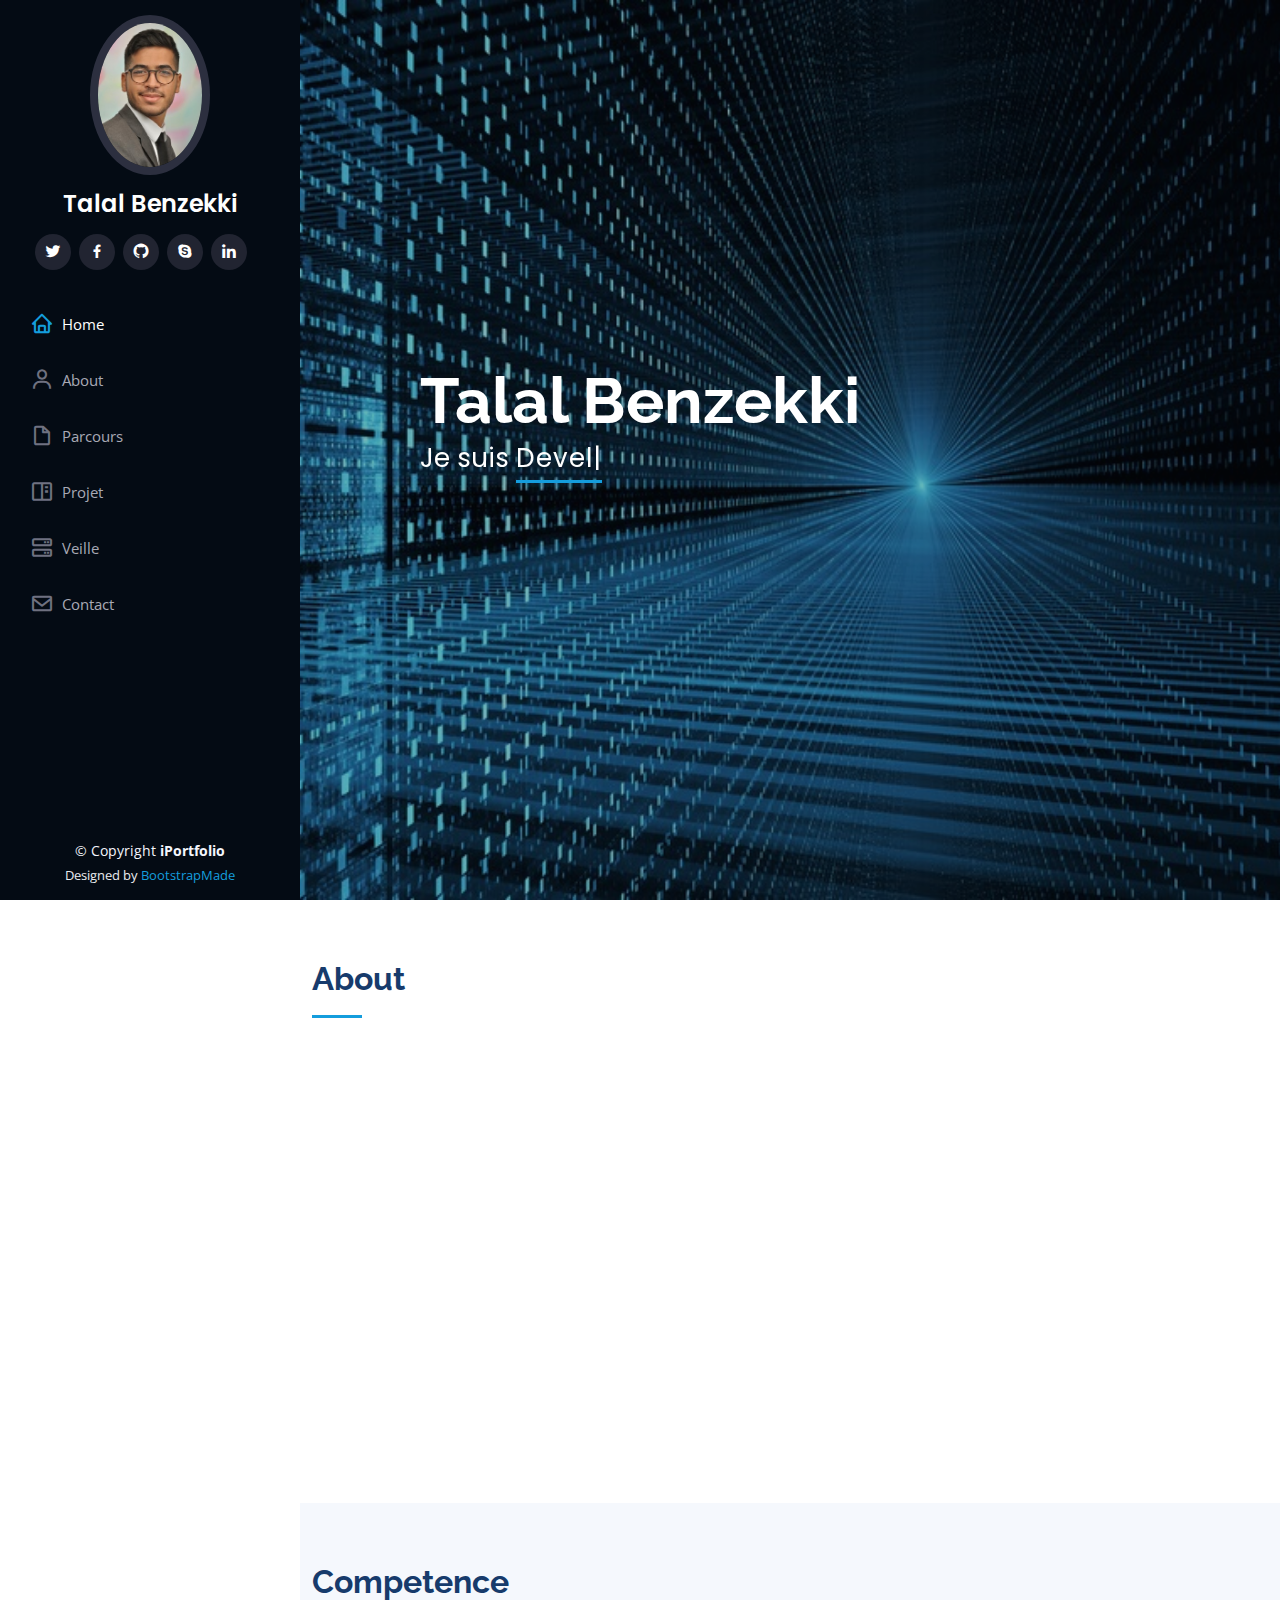
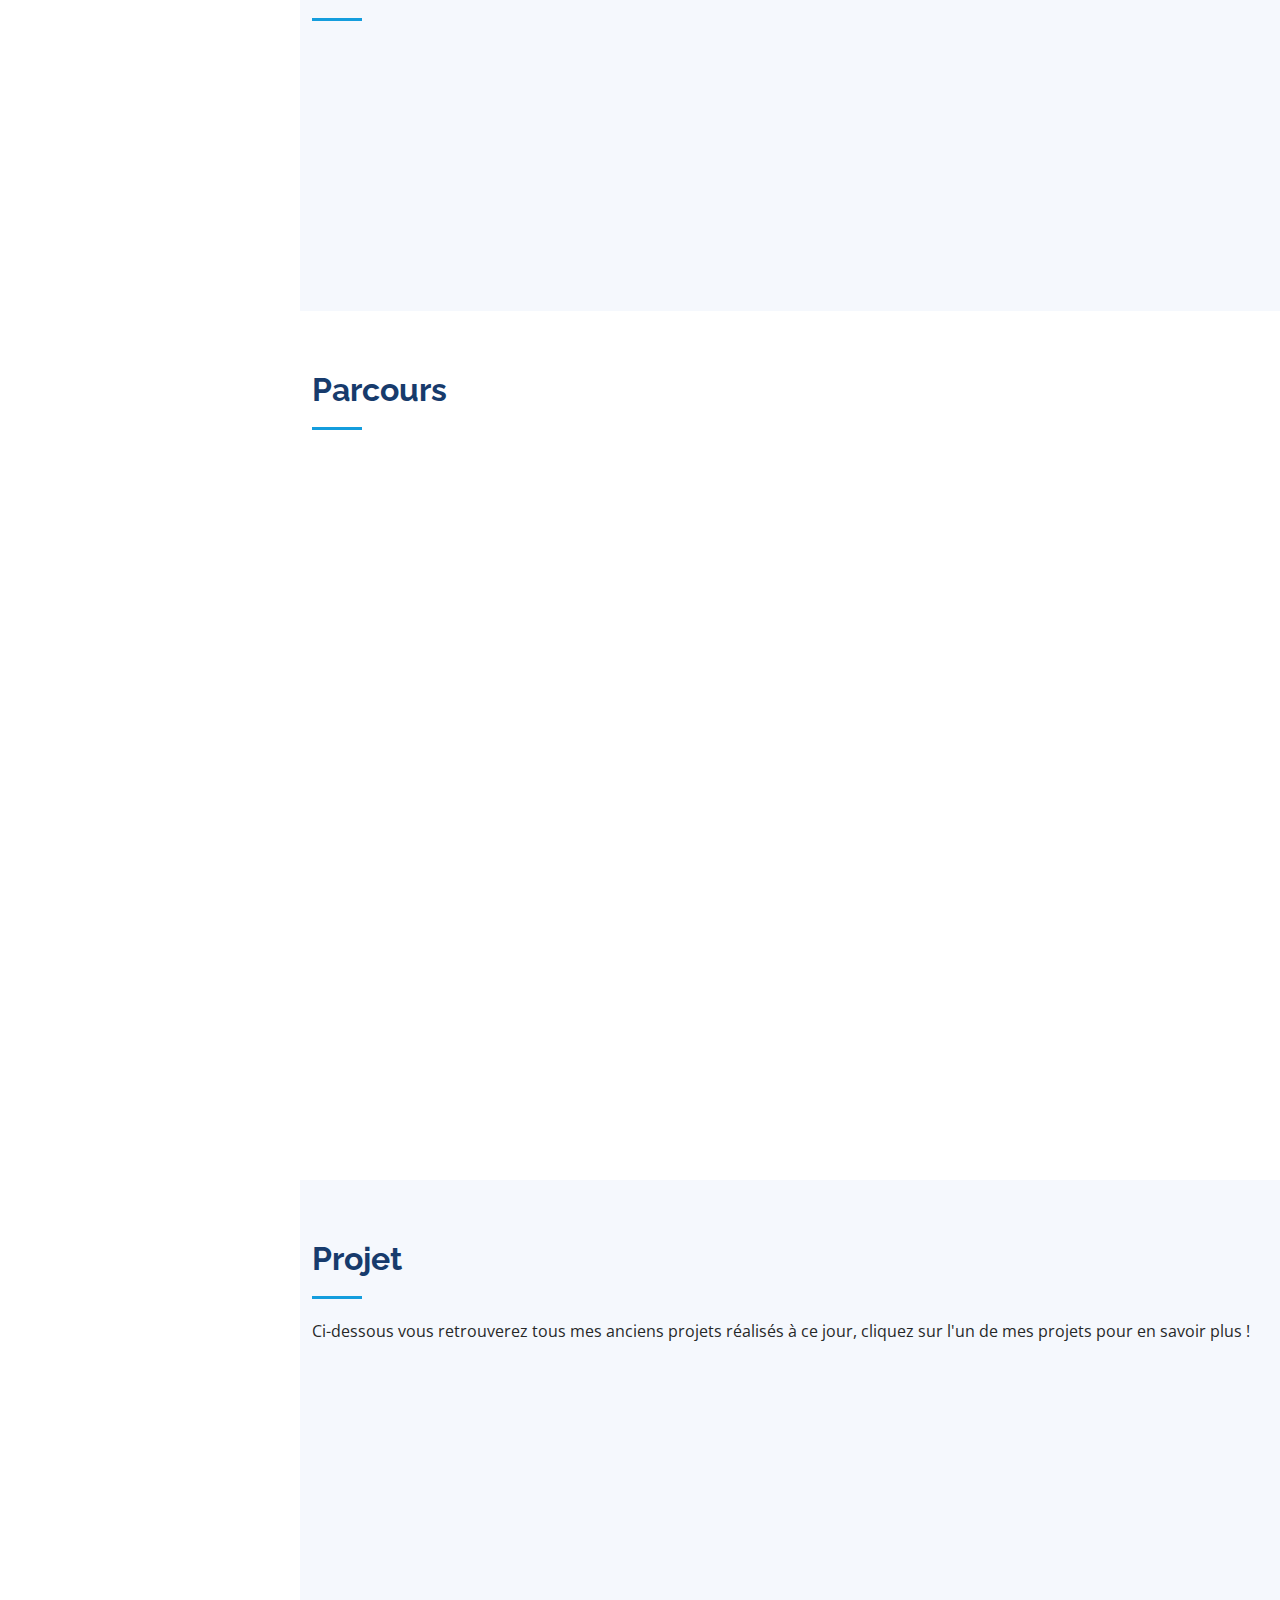
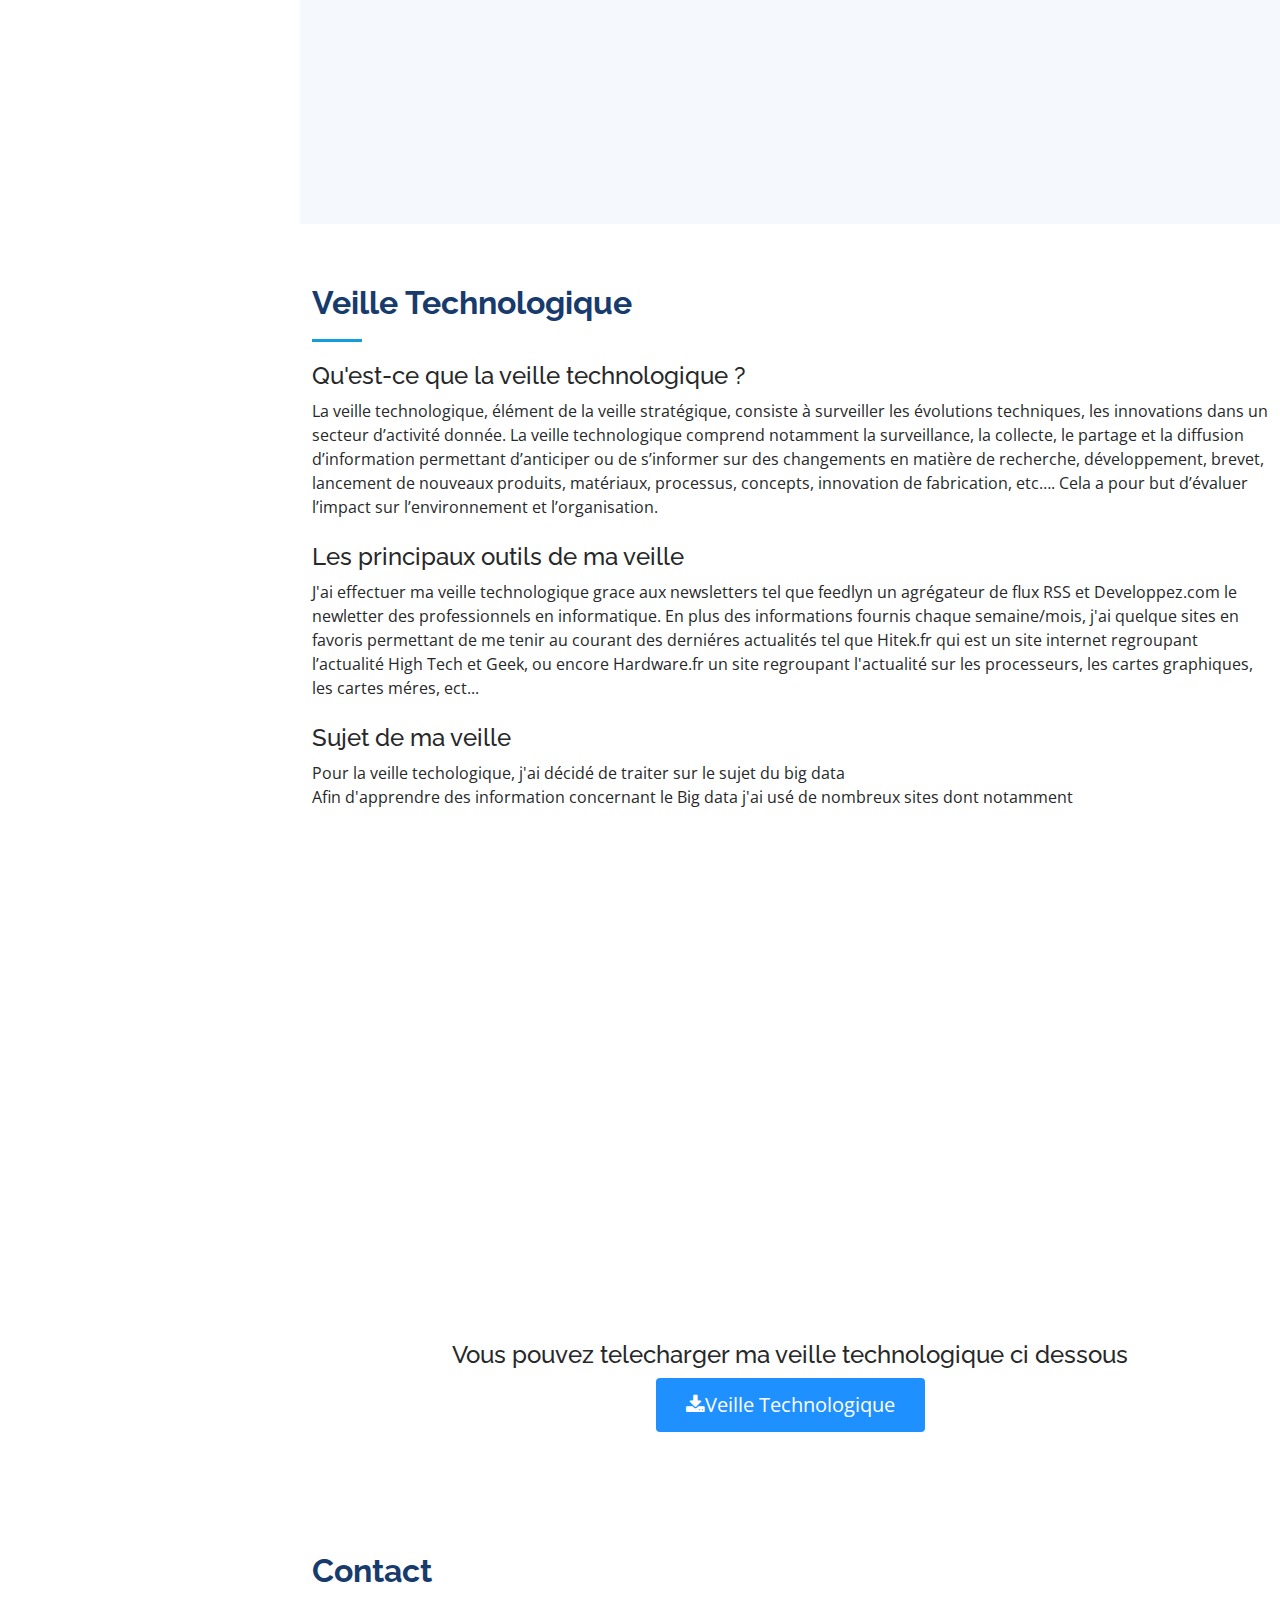
==== commit 74d88790: "Fix: Changement skill" ====
--- a/iPortfolio/index.html
+++ b/iPortfolio/index.html
@@ -116,8 +116,7 @@
       <div class="container">
 
         <div class="section-title">
-          <h2>Skills</h2>
-          <p>Magnam dolores commodi suscipit. Necessitatibus eius consequatur ex aliquid fuga eum quidem. Sit sint consectetur velit. Quisquam quos quisquam cupiditate. Et nemo qui impedit suscipit alias ea. Quia fugiat sit in iste officiis commodi quidem hic quas.</p>
+          <h2>Competence</h2>
         </div>
 
         <div class="row skills-content">
@@ -134,14 +133,14 @@
             <div class="progress">
               <span class="skill">CSS <i class="val">90%</i></span>
               <div class="progress-bar-wrap">
-                <div class="progress-bar" role="progressbar" aria-valuenow="90" aria-valuemin="0" aria-valuemax="100"></div>
+                <div class="progress-bar" role="progressbar" aria-valuenow="30" aria-valuemin="0" aria-valuemax="100"></div>
               </div>
             </div>
 
             <div class="progress">
               <span class="skill">JavaScript <i class="val">75%</i></span>
               <div class="progress-bar-wrap">
-                <div class="progress-bar" role="progressbar" aria-valuenow="75" aria-valuemin="0" aria-valuemax="100"></div>
+                <div class="progress-bar" role="progressbar" aria-valuenow="5" aria-valuemin="0" aria-valuemax="100"></div>
               </div>
             </div>
 
@@ -152,21 +151,21 @@
             <div class="progress">
               <span class="skill">PHP <i class="val">80%</i></span>
               <div class="progress-bar-wrap">
+                <div class="progress-bar" role="progressbar" aria-valuenow="65" aria-valuemin="0" aria-valuemax="100"></div>
+              </div>
+            </div>
+
+            <div class="SQL">
+              <span class="skill">WordPress/CMS <i class="val">90%</i></span>
+              <div class="progress-bar-wrap">
                 <div class="progress-bar" role="progressbar" aria-valuenow="80" aria-valuemin="0" aria-valuemax="100"></div>
               </div>
             </div>
 
-            <div class="progress">
-              <span class="skill">WordPress/CMS <i class="val">90%</i></span>
-              <div class="progress-bar-wrap">
-                <div class="progress-bar" role="progressbar" aria-valuenow="90" aria-valuemin="0" aria-valuemax="100"></div>
-              </div>
-            </div>
-
-            <div class="progress">
+            <div class="Java">
               <span class="skill">Photoshop <i class="val">55%</i></span>
               <div class="progress-bar-wrap">
-                <div class="progress-bar" role="progressbar" aria-valuenow="55" aria-valuemin="0" aria-valuemax="100"></div>
+                <div class="progress-bar" role="progressbar" aria-valuenow="45" aria-valuemin="0" aria-valuemax="100"></div>
               </div>
             </div>
 
